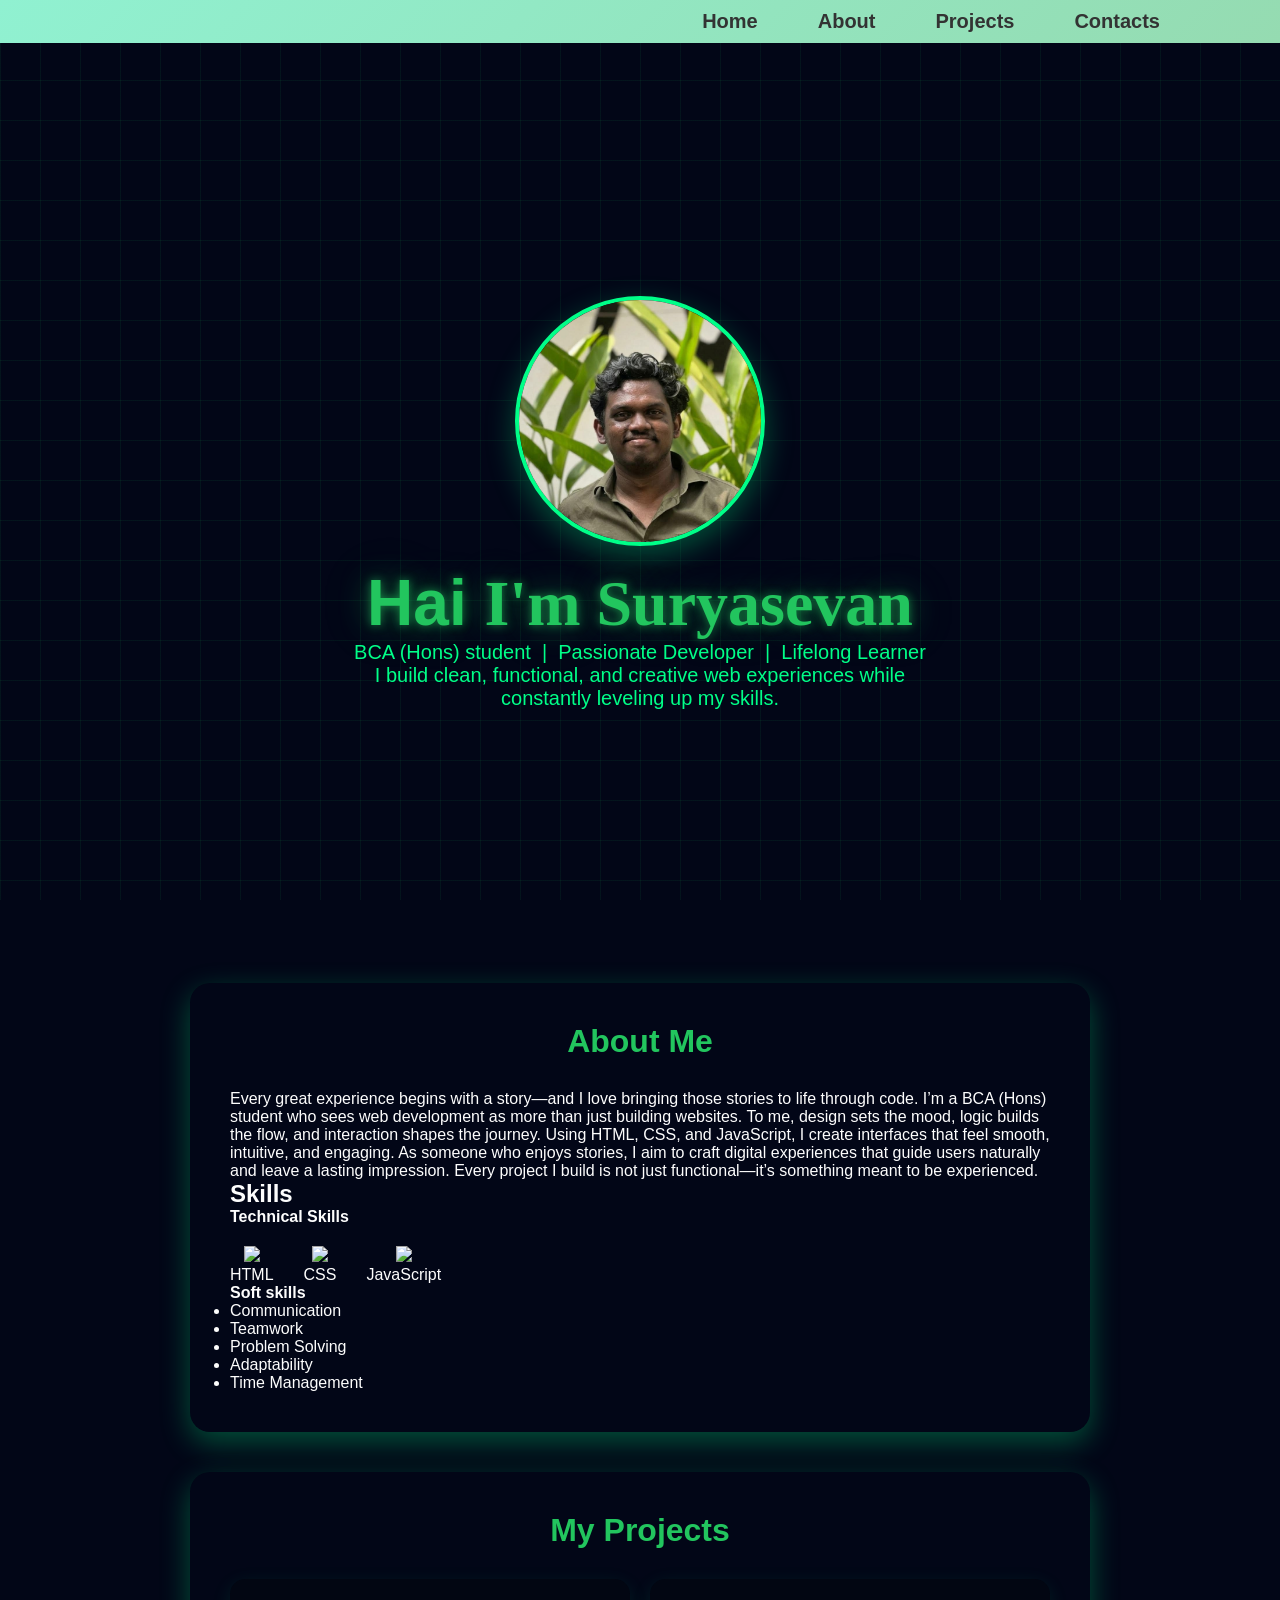
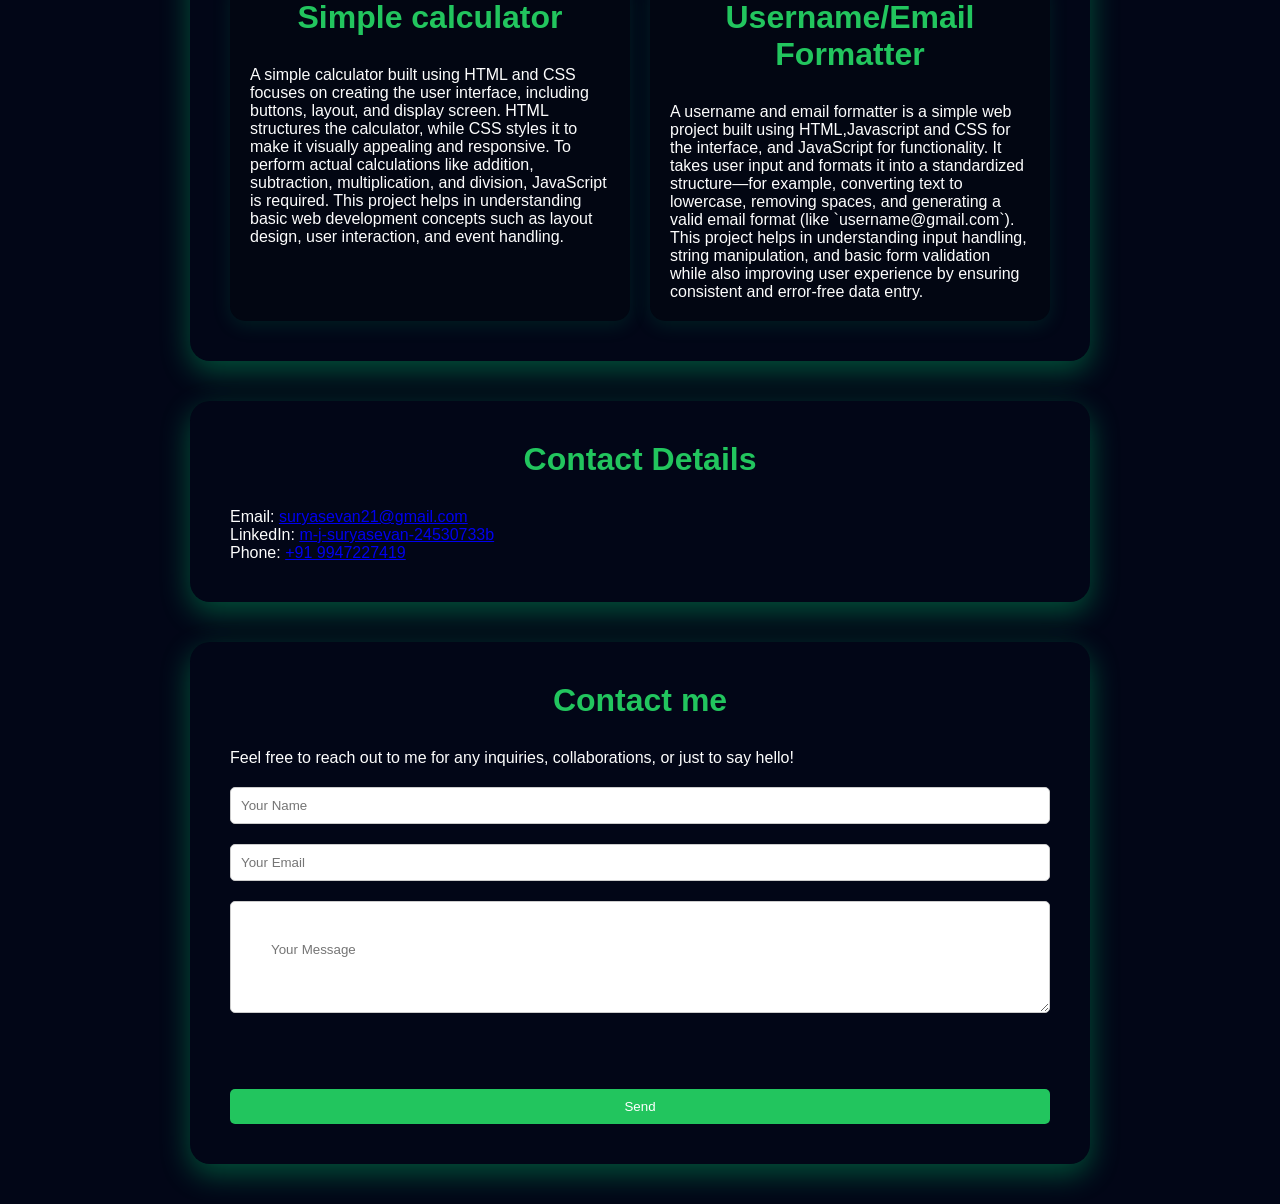
==== index.html @ 65f1b0ff "filename change to index.html" ====
<!DOCTYPE html>
<html lang="en">   
<head>
    <meta charset="UTF-8">
    <meta name="viewport" content="width=device-width, initial-scale=1.0">
    <title>Portfolio</title>
    <link rel="stylesheet" href="portstyle1.css">
    <script type="text/javascript"
        src="https://cdn.jsdelivr.net/npm/@emailjs/browser@4/dist/email.min.js">
            </script>
        <script type="text/javascript">
            (function(){
                emailjs.init({
             publicKey: "580_km1FstooCh7F4",
             });
            })();
        </script>
        <script src="portfolioscript.js"></script>
</head>
<body>
    <div class="nav-bar">
      <a href="#home" class="nav-card"><span>Home</span></a>
      <a href="#about" class="nav-card"><span>About</span></a>
      <a href="#projects" class="nav-card"><span>Projects</span></a>
      <a href="#contact" class="nav-card"><span>Contacts</span></a>
    </div>
    <section id="home">
  <div id="photo">
    <img src="profile.jpeg" id="img">
  </div>

  <div class="name">
    <span class="wave">Hai</span> <span class="suryasevan">I'm Suryasevan</span>
  </div>
  <p class="tagline">BCA (Hons) student &nbsp;|&nbsp; Passionate Developer &nbsp;|&nbsp; Lifelong Learner<br/>
        I build clean, functional, and creative web experiences while<br class="br-desktop"/>
        constantly leveling up my skills.</p>
  </section>
    <section id="about">
        <h3>About Me</h3>
        <p>Every great experience begins with a story—and I love bringing those stories to life through code.
I’m a BCA (Hons) student who sees web development as more than just building websites. To me, design sets the mood, logic builds the flow, and interaction shapes the journey. Using HTML, CSS, and JavaScript, I create interfaces that feel smooth, intuitive, and engaging.
As someone who enjoys stories, I aim to craft digital experiences that guide users naturally and leave a lasting impression. Every project I build is not just functional—it’s something meant to be experienced.</p>
<h2><strong>Skills</strong></h2>
          <p><strong>Technical Skills</strong></p>
    <div class="skills-container">
  <div class="skill">
    <img src="https://cdn.jsdelivr.net/gh/devicons/devicon/icons/html5/html5-original.svg">
    <p>HTML</p>
  </div>

  <div class="skill">
    <img src="https://cdn.jsdelivr.net/gh/devicons/devicon/icons/css3/css3-original.svg">
    <p>CSS</p>
  </div>

  <div class="skill">
    <img src="https://cdn.jsdelivr.net/gh/devicons/devicon/icons/javascript/javascript-original.svg">
    <p>JavaScript</p>
  </div>
</div>
<p><strong>Soft skills</strong></p>
<ul>
  <li>Communication</li>
  <li>Teamwork</li>
  <li>Problem Solving</li>
  <li>Adaptability</li>
  <li>Time Management</li>
</ul>
  </section>
    <section id="projects">
      <h3>My Projects</h3> 
        <div class="projects-container">
          <div class="project-card">
            <h3>Simple calculator</h3>
              <p>A simple calculator built using HTML and CSS focuses on creating the user interface, including buttons, layout, and display screen. HTML structures the calculator, while CSS styles it to make it visually appealing and responsive. To perform actual calculations like addition, subtraction, multiplication, and division, JavaScript is required. This project helps in understanding basic web development concepts such as layout design, user interaction, and event handling.</p>
          </div>
        <div class="project-card">
            <h3>Username/Email Formatter</h3>
             <p>A username and email formatter is a simple web project built using HTML,Javascript and CSS for the interface, and JavaScript for functionality. It takes user input and formats it into a standardized structure—for example, converting text to lowercase, removing spaces, and generating a valid email format (like `username@gmail.com`). This project helps in understanding input handling, string manipulation, and basic form validation while also improving user experience by ensuring consistent and error-free data entry.</p>
        </div>
      </div>
    </section>
    <section id="contact">
        <h3>Contact Details</h3>
        <p>Email: <a href="mailto:suryasevan21@gmail.com">suryasevan21@gmail.com</span></a></p>
        <p>LinkedIn: <a href="https://www.linkedin.com/in/m-j-suryasevan-24530733b">m-j-suryasevan-24530733b</a></p>
        <p>Phone: <a href="tel:+919947227419">+91 9947227419</a></p>
    </section>
    <section id="ContactMe">
      <h3>Contact me</h3>
      <div class="contact-info">
        <p>Feel free to reach out to me for any inquiries, collaborations, or just to say hello!</p>
      <input type="text" placeholder="Your Name" id="username">
      <input type="email" placeholder="Your Email" id="useremail">
      <textarea placeholder="Your Message" id="message"></textarea>
      <br><br>
      <button id="Sendbtn" onclick="Sendmail()">Send</button>
      </div> 

</section>
</body>
</html>
---- portstyle1.css ----
* {
  margin: 0;
  padding: 0;
  box-sizing: border-box;
  font-family: 'Poppins', sans-serif;
}

body {
  background: #020617;
  color: #fdfdfd;
  overflow-x: hidden;
}
h3 {
  text-align: center;
  margin-bottom: 30px;
  font-size: 2rem;
  color: #22c55e;
}
body::before {
  content: "";
  position: fixed;
  width: 100%;
  height: 100%;
  background-image: 
    linear-gradient(rgba(34,197,94,0.08) 1px, transparent 1px),
    linear-gradient(90deg, rgba(34,197,94,0.08) 1px, transparent 1px);
  background-size: 40px 40px;
  z-index: -1;
}
#home{
  height: 100vh;
  display: flex;
  flex-direction: column;
  justify-content: center;
  align-items: center;
  text-align: center;
}
#img{
  width: 250px;
  height: 250px;
  border-radius: 50%;
  object-fit: cover;
  border: 4px solid #00ff88;
  box-shadow: 0 10px 30px rgba(0, 255, 136, 0.3);
  display:block;
  margin: 20px auto;
}
.name {
  font-size: 4rem;
  color: #22c55e;
  font-weight: 700;
  text-shadow: 
    0 0 10px rgba(34,197,94,0.6),
    0 0 30px rgba(34,197,94,0.4),
    0 0 60px rgba(34,197,94,0.2);
}
.suryasevan {
  display: inline-block;
  font-family: 'times new roman', serif;
  animation: fadeInUp 1s ease-in-out;
}
.tagline {
  font-size: 20px;
  color: #00ff88;
  max-width: 600px;
}
.nav-bar{
    display: flex;
    justify-content: end;
    gap: 20px;
    padding-right: 100px;
    width:100%;
    flex-wrap: wrap;
    font-weight: bold;
    font-size: 20px;
    top:0;
    position:sticky;
    background: linear-gradient(135deg, #90f1d1,  #95dbb1);
}
.nav-card{
    display: flex;
    gap: 20px;
    padding: 10px 20px;
    top:0;
    position: sticky;
}
section {
  padding: 80px 10%;
}

#about, #projects, #contact ,#ContactMe {
  background: #020617;
  margin: 40px auto;
  border-radius: 20px;
  padding: 40px;
  max-width: 900px;
  box-shadow: 0 10px 30px rgba(0, 255, 136, 0.3);
}
.projects-container {
  display: flex;
  gap: 20px;
  flex-wrap: wrap;
}
#projects h3 {
  text-align: center;
  margin-bottom: 30px;
  font-size: 2rem;
  color: #22c55e;
}


.project-card {
  flex: 1 1 250px;
  padding: 20px;
  border-radius: 15px;
  background: #020612;
  box-shadow: 0 5px 20px rgba(0, 255, 136, 0.1);
  transition: 0.3s;
}

.project-card:hover {
  transform: translateY(-5px);
}
html {
  scroll-behavior: smooth;
}

section {
  scroll-margin-top: 80px;
}
#home {
  animation: fadeIn 1s ease-in;
}

@keyframes fadeIn {
  from {
    opacity: 0;
    transform: translateY(20px);
  }
  to {
    opacity: 1;
    transform: translateY(0);
  }
}
.nav-card {
  text-decoration: none;
  color: #333;
  transition: 0.3s;
}

.nav-card:hover {
  color: #00c853;
}
.skills-container {
  display: flex;
  gap: 30px;
  flex-wrap: wrap;
  margin-top: 20px;
}

.skill {
  text-align: center;
  transition: 0.3s;
}

.skill img {
  width: 60px;
}

.skill:hover {
  transform: translateY(-5px);
}
.contact-info {
  display: flex;
  flex-direction: column;
  gap: 20px;
}
#username, #useremail {
  width: 100%;
  padding: 10px;
  border-radius: 5px;
  border: 1px solid #ccc;
}
#message{
  width: 100%;
  padding: 40px;
  border-radius: 5px;
  border: 1px solid #ccc;
}
#Sendbtn {
  padding: 10px 10px;
  border: none;
  border-radius: 5px;
  background-color: #22c55e;
  color: white;
  cursor: pointer;
  transition: background-color 0.3s;
}
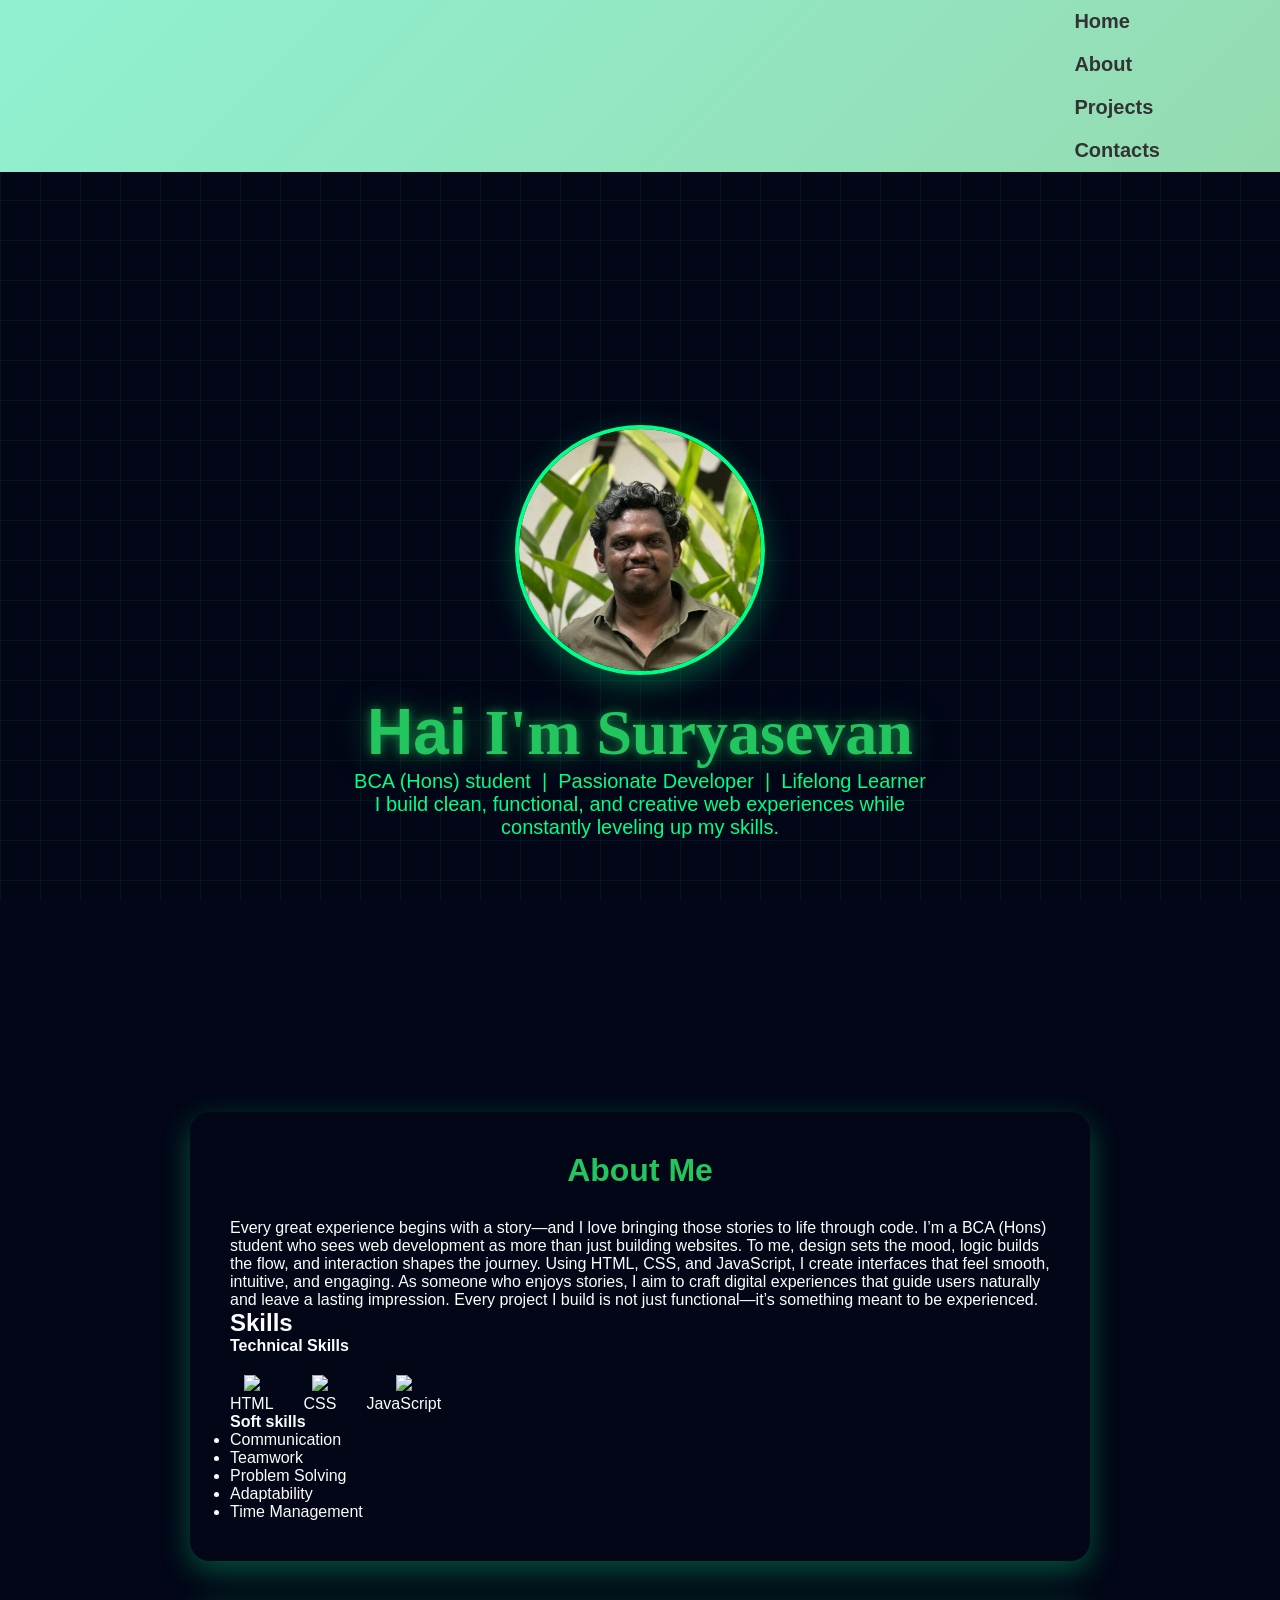
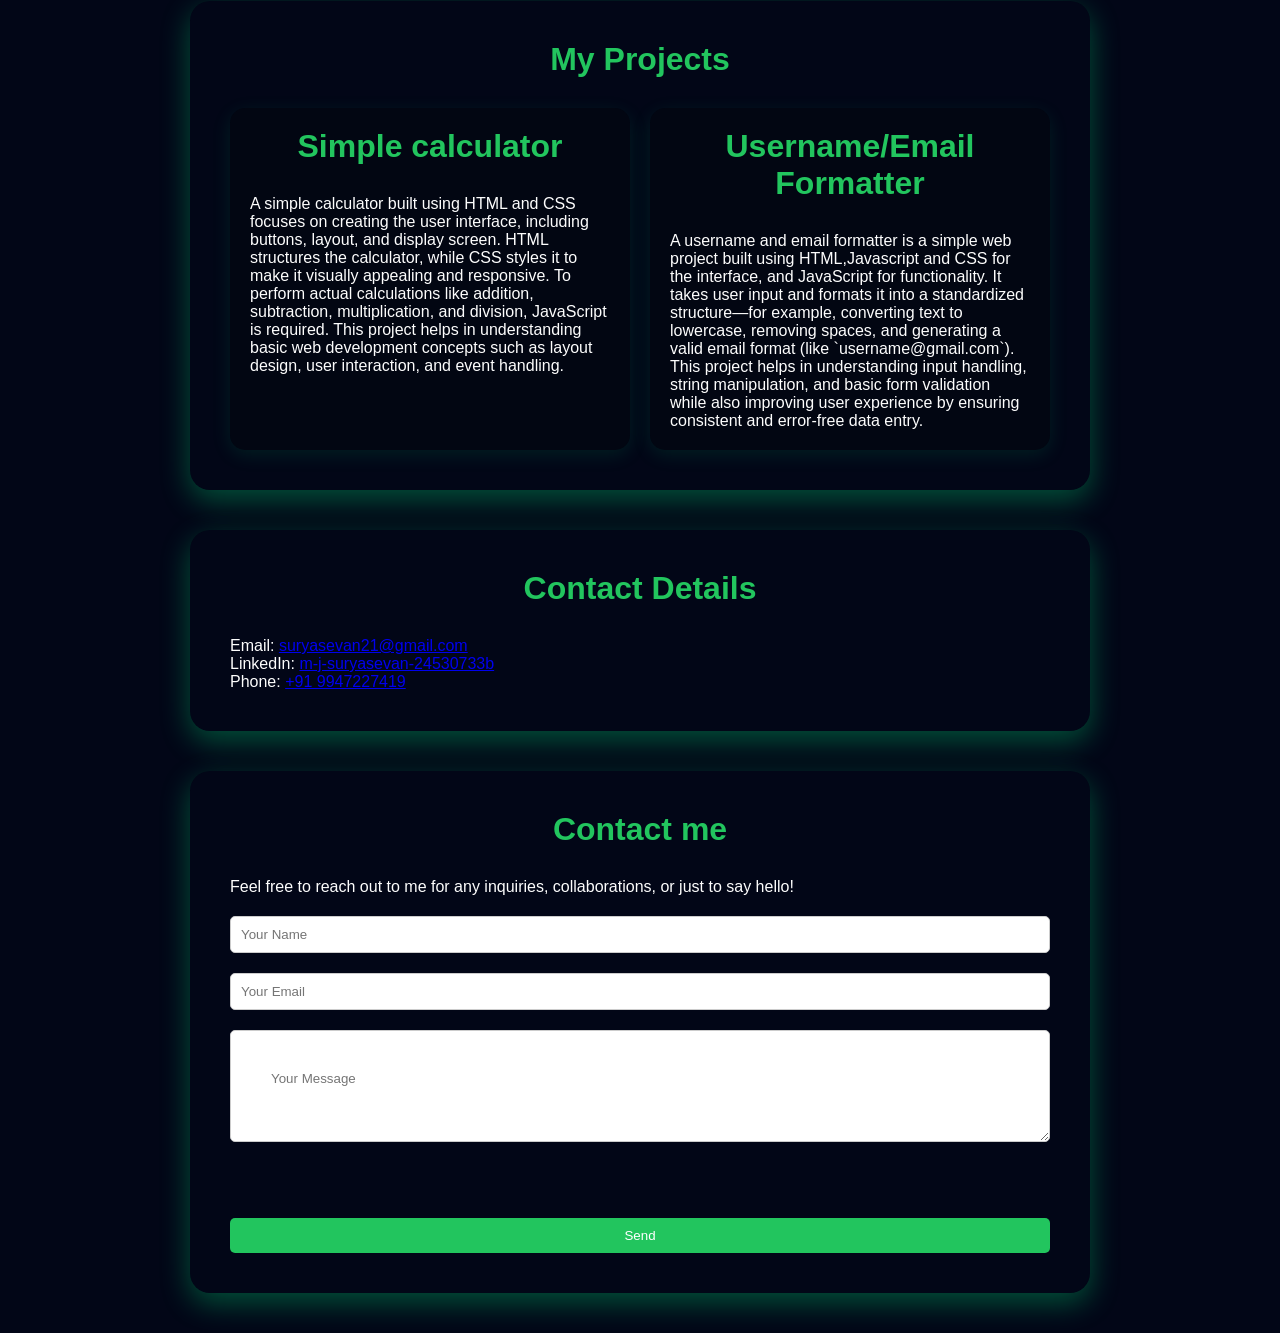
==== commit 499f3980: "added the hamburger menu" ====
--- a/index.html
+++ b/index.html
@@ -18,11 +18,18 @@
         <script src="portfolioscript.js"></script>
 </head>
 <body>
-    <div class="nav-bar">
-      <a href="#home" class="nav-card"><span>Home</span></a>
-      <a href="#about" class="nav-card"><span>About</span></a>
-      <a href="#projects" class="nav-card"><span>Projects</span></a>
-      <a href="#contact" class="nav-card"><span>Contacts</span></a>
+        <div class="nav-bar">
+      <button class="hamburger" id="hamburger" aria-label="Toggle menu">
+        <span></span>
+        <span></span>
+        <span></span>
+      </button>
+      <div class="nav-links" id="nav-links">
+        <a href="#home" class="nav-card"><span>Home</span></a>
+        <a href="#about" class="nav-card"><span>About</span></a>
+        <a href="#projects" class="nav-card"><span>Projects</span></a>
+        <a href="#contact" class="nav-card"><span>Contacts</span></a>
+      </div>
     </div>
     <section id="home">
   <div id="photo">
--- a/portstyle1.css
+++ b/portstyle1.css
@@ -196,3 +196,48 @@
   cursor: pointer;
   transition: background-color 0.3s;
 }
+.hamburger {
+  display: none;
+  flex-direction: column;
+  gap: 5px;
+  cursor: pointer;
+  padding: 10px;
+  z-index: 999;
+}
+
+.hamburger span {
+  width: 25px;
+  height: 3px;
+  background: #333;
+  border-radius: 3px;
+  transition: 0.3s;
+}
+
+.hamburger.open span:nth-child(1) { transform: rotate(45deg) translate(5px, 6px); }
+.hamburger.open span:nth-child(2) { opacity: 0; }
+.hamburger.open span:nth-child(3) { transform: rotate(-45deg) translate(5px, -6px); }
+
+@media (max-width: 768px) {
+  .hamburger { display: flex; }
+
+  .nav-bar {
+    flex-direction: column;
+    align-items: flex-end;
+    padding-right: 10px;
+    gap: 0;
+  }
+
+  .nav-links {
+    display: none;
+    flex-direction: column;
+    width: 100%;
+    align-items: center;
+    gap: 0;
+    background: linear-gradient(135deg, #90f1d1, #95dbb1);
+    padding-bottom: 10px;
+  }
+
+  .nav-links.open { display: flex; }
+
+  .nav-links .nav-card { width: 100%; text-align: center; padding: 12px 0; }
+}
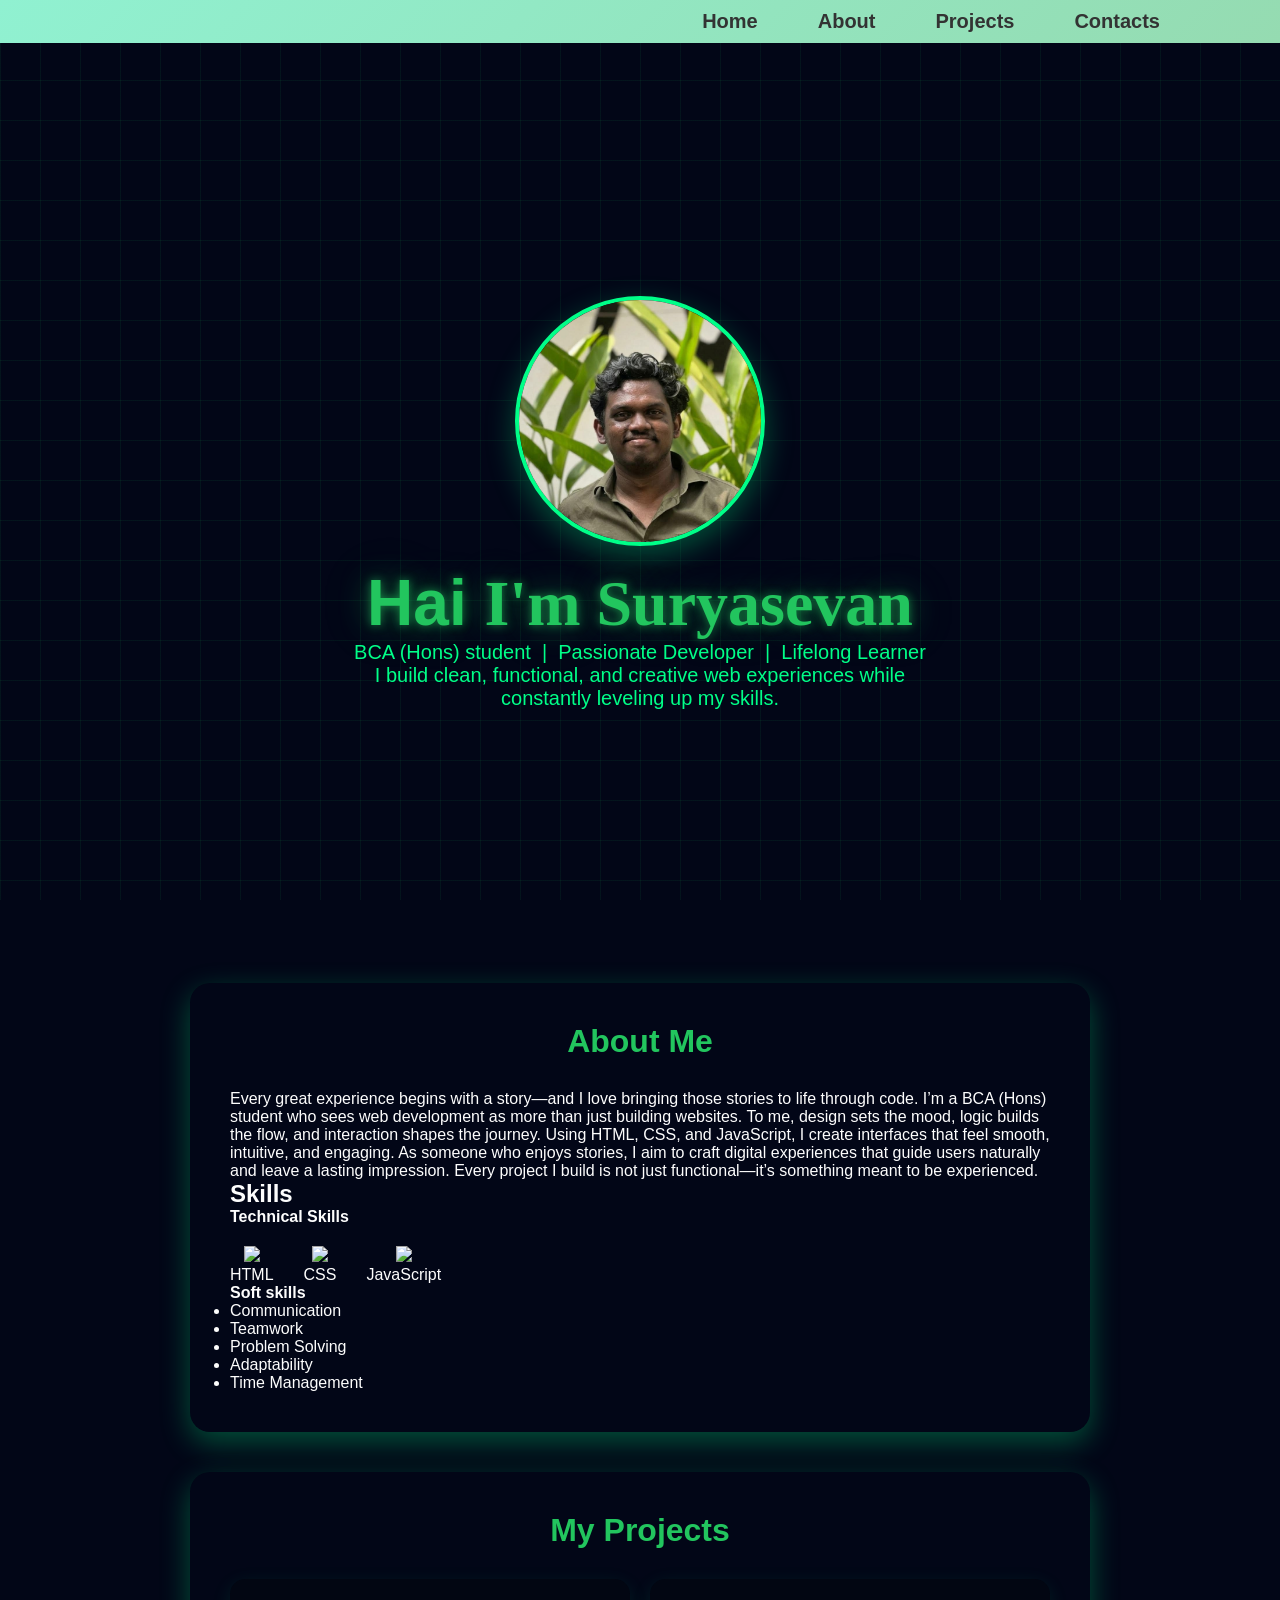
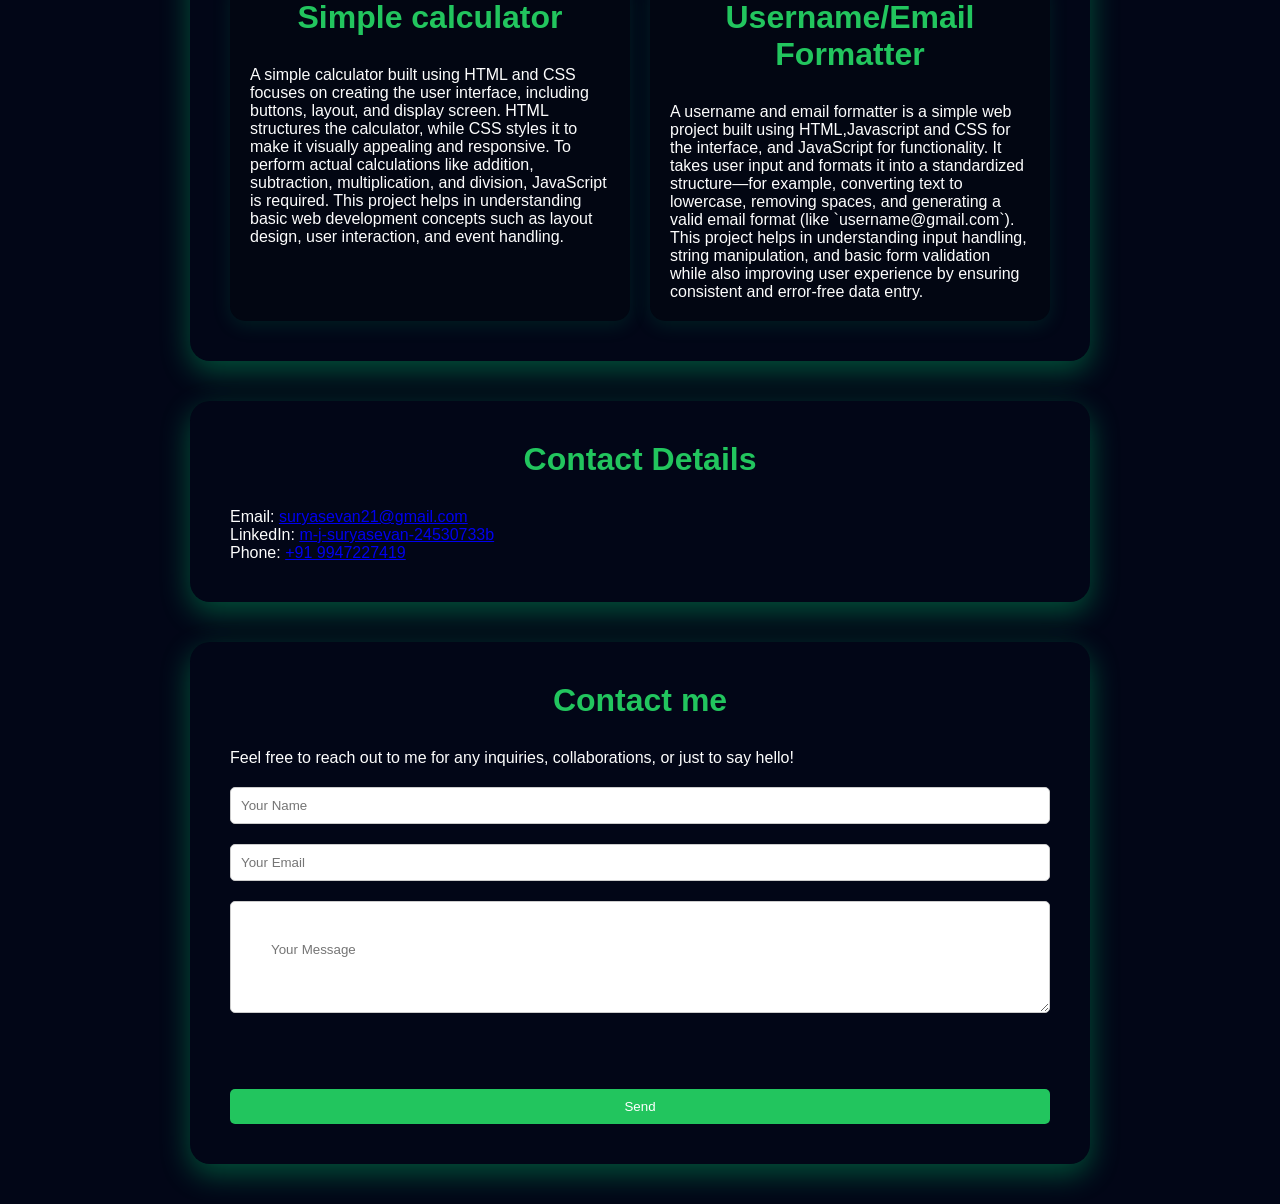
==== commit f6d1b80f: "again solved navbar issue" ====
--- a/index.html
+++ b/index.html
@@ -15,7 +15,7 @@
              });
             })();
         </script>
-        <script src="portfolioscript.js"></script>
+        
 </head>
 <body>
         <div class="nav-bar">
@@ -106,5 +106,6 @@
       </div> 
 
 </section>
+<script src="portfolioscript.js"></script>
 </body>
 </html>
--- a/portstyle1.css
+++ b/portstyle1.css
@@ -196,6 +196,8 @@
   cursor: pointer;
   transition: background-color 0.3s;
 }
+
+/* ── Hamburger Menu ─────────────────────────── */
 .hamburger {
   display: none;
   flex-direction: column;
@@ -213,10 +215,12 @@
   transition: 0.3s;
 }
 
+/* Animate to X when open */
 .hamburger.open span:nth-child(1) { transform: rotate(45deg) translate(5px, 6px); }
 .hamburger.open span:nth-child(2) { opacity: 0; }
 .hamburger.open span:nth-child(3) { transform: rotate(-45deg) translate(5px, -6px); }
 
+/* ── Mobile only ────────────────────────────── */
 @media (max-width: 768px) {
   .hamburger { display: flex; }
 
@@ -240,4 +244,23 @@
   .nav-links.open { display: flex; }
 
   .nav-links .nav-card { width: 100%; text-align: center; padding: 12px 0; }
+}
+
+/* ── Desktop override ───────────────────────── */
+@media (min-width: 769px) {
+  .nav-bar {
+    flex-direction: row;
+    align-items: center;
+    padding-right: 100px;
+  }
+
+  .nav-links {
+    display: flex;
+    flex-direction: row;
+    gap: 20px;
+  }
+
+  .hamburger {
+    display: none;
+  }
 }
